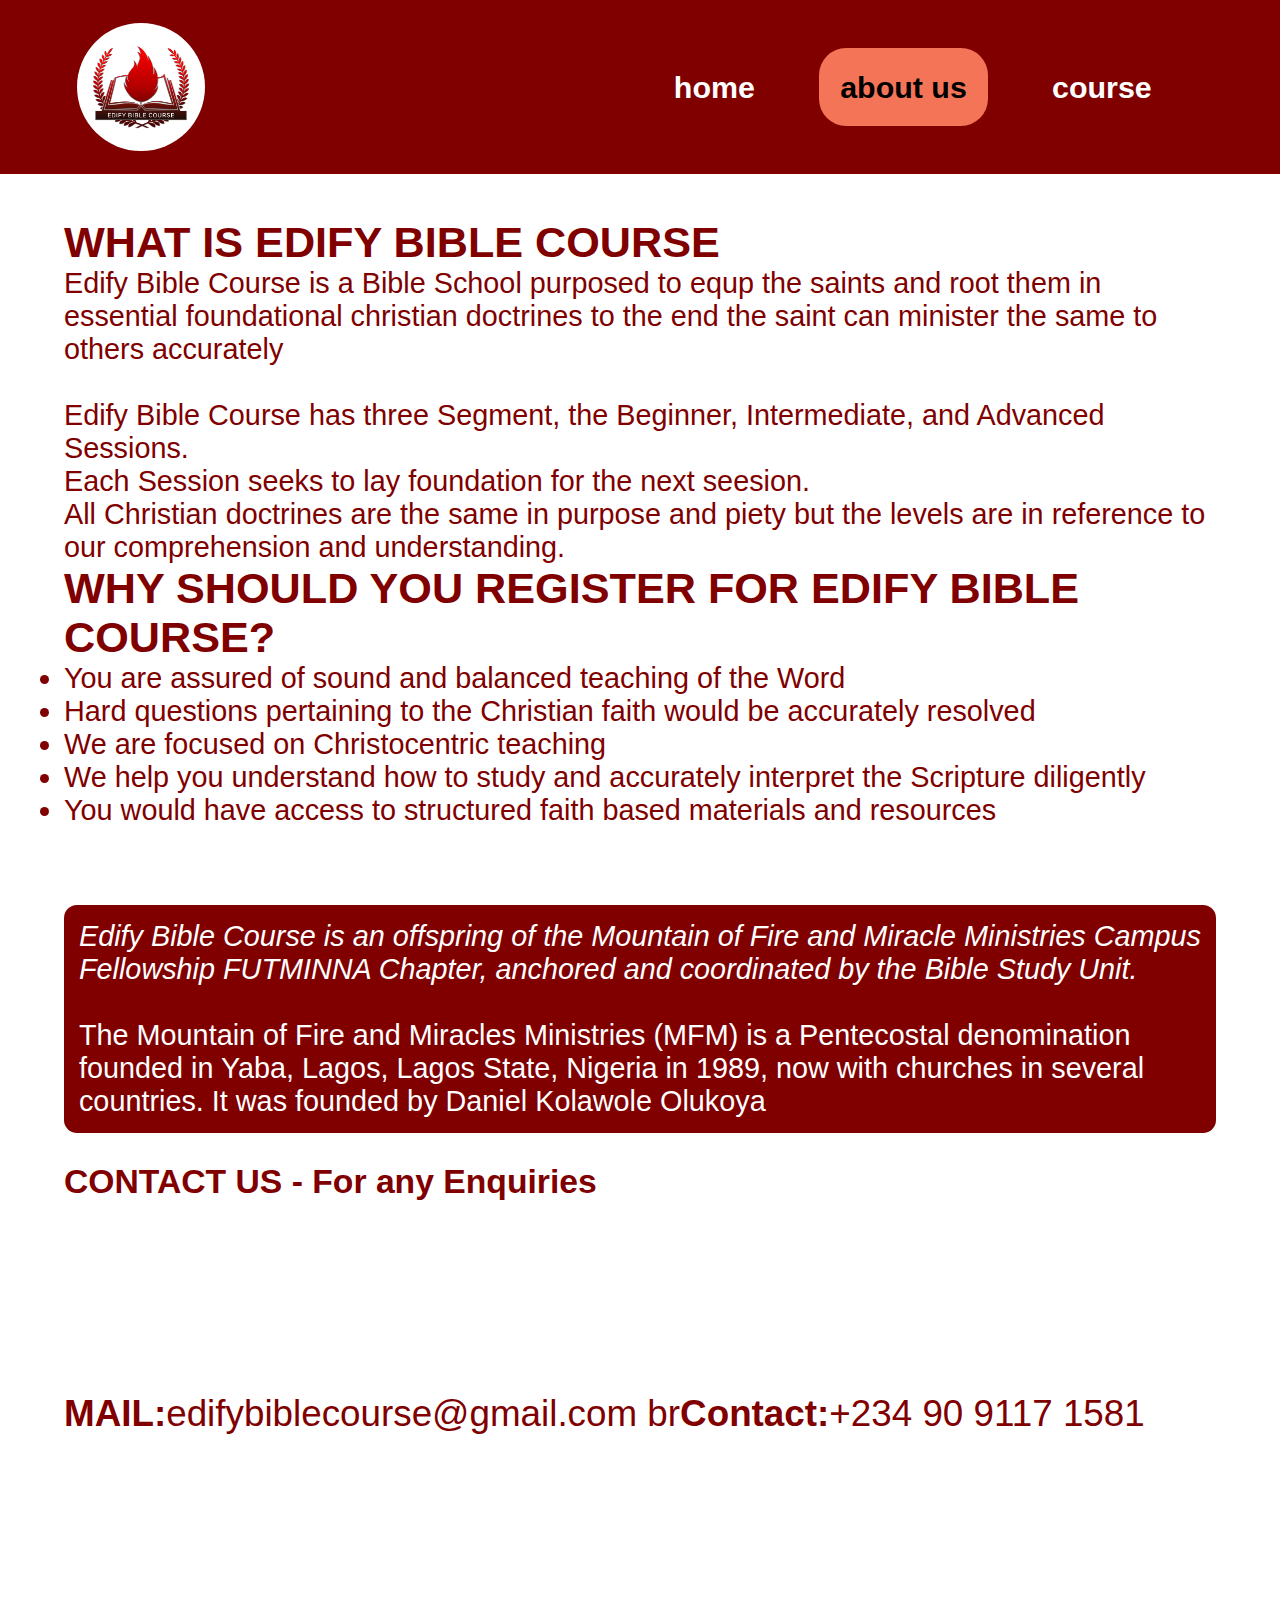
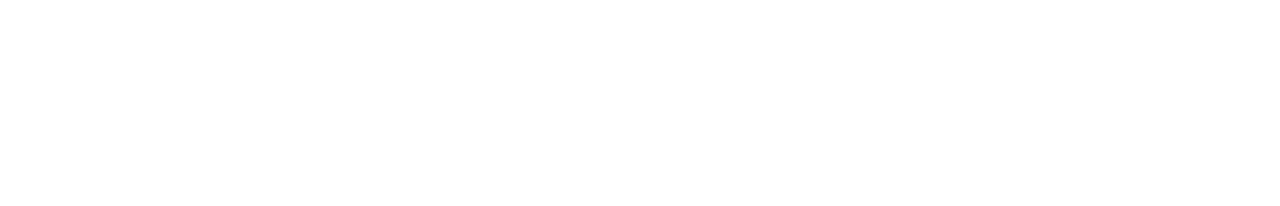
==== about.html @ a122b178 "Added all code files at once" ====
<!DOCTYPE html>
<html lang="en">
<head>
    <meta charset="UTF-8">
    <meta http-equiv="X-UA-Compatible" content="IE=edge">
    <meta name="viewport" content="width=device-width, initial-scale=1.0">
    <link rel="shortcut icon" href="logo.png" type="image/x-icon">
    <link rel="stylesheet" href="style.css">
    <title>About Us - We equip the saints to edify men</title>
</head>
<body>
    <main>
        <section class="nav">
            <nav>
                <input type="checkbox" id="nav-toggle">
                <div class="logo">
                    <img src="logo.png" alt="Edify Bible Course Logo">
                </div>
                <ul class="nav-links">
                    <li><a href="index.html" class="nav-list">home</a></li>
                    <li><a href="#about"  id="active" class="nav-list">about us</a></li>
                    <li><a href="#course" class="nav-list">course</a></li>
                </ul>
                <label for="nav-toggle" class="icon-burger">
                    <div class="line"></div>
                    <div class="line"></div>
                    <div class="line"></div>
                </label>
            </nav>
        </section>
        <section class="about-us">
            <div class="header">
                <h2>WHAT IS EDIFY BIBLE COURSE</h2>
                <p>Edify Bible Course is a Bible School purposed to equp the saints and root them in essential foundational christian doctrines to the end the saint can minister the same to others accurately</p><br>
                <p>Edify Bible Course has three Segment, the Beginner, Intermediate, and Advanced Sessions. <br>Each Session seeks to lay foundation for the next seesion. <br>All Christian doctrines are the same in purpose and piety but the levels are in reference to our comprehension and understanding.</p> 

                <h2>WHY SHOULD YOU REGISTER FOR EDIFY BIBLE COURSE?</h2>
                <ul>
                    <li>You are assured of sound and balanced teaching of the Word</li>
                    <li>Hard questions pertaining to the Christian faith would be accurately resolved</li>
                    <li>We are focused on Christocentric teaching</li>
                    <li>We help you understand how to study and accurately interpret the Scripture diligently</li>
                    <li>You would have access to structured faith based materials and resources</li>
                </ul>

                <div class="emphasis">
                    <em>Edify Bible Course is an offspring of the Mountain of Fire and Miracle Ministries Campus Fellowship FUTMINNA Chapter, anchored and coordinated by the Bible Study Unit. </em> <br> <br>
                    <p>The Mountain of Fire and Miracles Ministries (MFM) is a Pentecostal denomination founded in Yaba, Lagos, Lagos State, Nigeria in 1989, now with churches in several countries. It was founded by Daniel Kolawole Olukoya</p>  
                </div>
                <h3>CONTACT US - For any Enquiries</h3>
                <p class="contact"><b>MAIL:</b>edifybiblecourse@gmail.com   br <b>Contact: </b>+234 90 9117 1581</p>
            </div>
        </section>
    </main>

    
</body>
</html>
---- style.css ----
*{
    padding: 0;
    margin: 0;
}

html{
    scroll-behavior: smooth;
}

.demo-wrap {
    position: relative;
  }
  
  .demo-wrap:before {
    content: ' ';
    display: block;
    position: absolute;
    left: 0;
    top: 0;
    width: 100%;
    height: 100%;
    opacity: 0.9;
    /* background-image: url('bgimage.jpg'); */
    background-repeat: no-repeat;
    background-position: center;
    background-size: cover;
    background-attachment: fixed;
    filter: grayscale(100);
  }
  
  .demo-content {
    position: relative;
  }

.container{
    position: relative;
    margin-top: 100px;
}

body{
    background-color: white;
    font-family: poppins, sans-serif;
    color: maroon;
}

section{
    max-width: 144rem;
    width: 90%;
    height: 100%;
    padding: 1.5%;
    margin: 0 auto;
    display: flex;
    flex-direction: column;
    align-items: center;
    justify-items: center;
}

.hero{
    margin-top: 15rem;
    /* background-color: #bbb; */
    text-align: center;
    color: black;
}

.buttons{
    display: flex;
    flex-direction: row;
    align-items: center;
    justify-content: center;
    flex-basis: 50%;
}

.btn1, .btn2{
    padding: 2rem;
    font-size: 3rem;
    width: 100px;
}

.small-bg{
    display: none;
    position: absolute;
    width: 100%;
}
.small-bg img{
    max-width: 144rem;
    width: 100%;
    background-position: left center;
    background-repeat: no-repeat
}
.title{
    display: flex;
    flex-direction: column;
    font-size: 1.4rem;
    margin-top: 8rem;
}

.title p{
    font-size: 1.8rem;
    width: 100%;
    font-style: italic;
}

h1{
    font-size: 6rem;
    width: 100%;
    color:maroon;
    letter-spacing: 6px;
}

nav{
    font-size: 1.7rem;
    position: fixed;
    left: 0;
    right: 0;
    top: 0;
    padding: 1.7rem 6%;
    height: 120px;
    background-color: maroon;
    z-index: 99;
}


#active:hover{
    background-color: white;
    color: black;
}

.nav-links{
    float: right;
    padding: 0;
    margin: 0;
    width: 50%;
    height: 100%;
    display: flex;
    justify-content: space-around;
    align-items: center;
}

.nav-links li{
    list-style-type: none;
}

.nav-links a{
    display: block;
    font-weight: bold;
    text-decoration: none;
    color: white;
    /* background-color: rgba(41, 41, 34, 0.842); */
    border-radius: 1.7rem;
    padding: 0.7em;
    margin-right: 1.1rem ;
    font-size: 1.9rem;
    width: max-content;
}
nav .logo{
    font-family: "poppins", monospace;
    font-size: 1.8rem;
    float: left;
    width: 40%;
    height: 100%;
    color: #fff;
    display: flex;
    align-items: center;
    margin-top: 0.64rem;
}

.nav-list:hover{
    opacity: 0.8;
    transform: scale(5px);
    color: maroon;
    transition: color .4s ease-in-out;
    background-color: white;
}

#nav-toggle{
    position: absolute;
    top: -100px;
}


nav .icon-burger{
    display: none;
    position: absolute;
    right: 5%;
    top: 50%;
    transform: translateY(-50%);
}

.line{
    width: 30px;
    height: 5px;
    background-color: #fff;
    margin: 5px;
    border-radius: 3px;
}

.light{
    font-weight: 500;
    color:#f47458;
}

#active{
    background-color:#f47458;
    color: black;
}

@media screen and (max-width: 922px) {
    /* .logo{
        float: none;
        width: auto;
        display: flex;
        justify-content: center;
    } */

    section{
        height: 100vh;
    }

    .nav-links{
        float: none;
        position: fixed;
        z-index: 9;
        left: 0;
        right: 0;
        top: 100px;
        bottom: 100%;
        width: auto;
        height: auto;
        flex-direction: column;
        background-color: rgba(12, 12, 10, 0.459);
        overflow: hidden;
        transition: all .9s cubic-bezier(0.475, 0.885, 0.82, 1.375);
    }

    .nav-list{
        font-size: 20px;
    }

    nav :checked ~ .nav-links{
        bottom: 0;
    }

    nav .icon-burger{
        display: block;
    }

    nav :checked ~ .icon-burger .line:nth-child(1){
        transform: translatex(-10px);
    }

    nav :checked ~ .icon-burger .line:nth-child(2){
        display: none;
    }

    nav :checked ~ .icon-burger .line:nth-child(3){
        transform: translatex(10px);
    }
    .line{
        transition:all .5s ease-in-out;
    }
}



.buttons{
    display: flex;
    flex-direction: row;
    width: 150;
    margin: 4rem 0;
}

button{
    padding: 1.5rem;
    margin-right: 2rem;
    border-radius: 1.1rem;
    border: none;
    font-weight: bold;
    font-size: 1.8rem;
}

.btn-1{
    background-color: white
    color: white;
}

.btn-2{
    background-color:maroon;
    color: white;
}

.btn-2 a{
    text-decoration: none;
    color: #fff;
}

.btn-1:hover{
    opacity: 0.8;
    background-color:maroon;
    color: blanchedalmond;
    transition: all .6s ease-in-out;
    cursor: pointer;
}

.btn-2:hover{
    opacity: 0.8;
    background-color: #466eb6;
    color: black;
    transition: all .6s ease-in-out;
    cursor: pointer;
}

.illustration{
   width: 100%;
   margin: 0 auto;
}

.illustration img{
    max-width: 100%;
    width: 23rem;
    margin-left: 12rem;
    overflow: hidden;
}

@media screen and (max-width: 1250px){
    section{
        display: flex;
        flex-direction: column;
    }

    .illustration{
        display: none;
        transition: display .5s ease-out;
    }

}

@media screen and (min-width: 650px){
    .small-bg{
        display: block;
        height: 100%;
        overflow: hidden;
        opacity: 0.4;
        background-color: black;
        filter: blur(6px);
        transition: opacity .6s ease-in-out;
    }
}


#about{
    display: flex;
    flex-direction: column;
    height: 100%;
    position: relative;
    top: 200px;
    justify-content: center;
    padding-bottom: 2rem;
}

.heading{
    display: flex;
    justify-content: center;
    font-size: 2.3rem;
    font-weight: bold;
    margin: 5rem 0;
}

.heading h3::before{
    position: absolute;
    left: 0;
    content: "";
    width: 7rem;
    height: 3px;
    background-color: darkgoldenrod;
    animation-name: elongate;
    animation-duration: 4s;
    animation-iteration-count: infinite;
}

@keyframes elongate{
    0%{
        width: 14rem;
        transition: all .5s ease-in-out;
    }

    50%{
        width: 25rem;
        transition: all .5s ease-in-out;
    }
    100%{
        width: 7rem;
        transition: all .5s ease-in-out;
    }
}

.about-us{
    display: flex;
    flex-direction: row;
    justify-content: center;
    align-items: center;
}

.flex-items{
    flex-basis: 33.3%;
    padding: 1.5rem;
    margin: 0 1.7rem;
    max-width: 20rem;
    background-color:#f47458;
    border-radius: 1.5rem;
    display: flex;
    flex-direction: column;
    justify-content: center;
    align-items: center;
}

/* .flex-items:nth-child(odd){
    background-color: rgba(26, 24, 24, 0.781);
} */

.flex-items img{
    width: 70%;
    margin-bottom: 2rem;
    border: none;
}

.flex-items p{
    border-top: 2px solid black;
    width: 100%;
}

@media screen and (max-width: 768px){
    .about-us{
        display: grid;
        grid-template-columns: 1fr;
        grid-template-rows: repeat(3, 1fr);
    }

    .flex-items{
        width: 60%;
        margin: 1.3rem auto;
    }
}

.logo img{
    width: 100%;
    max-width: 8rem;
    background-color: white;
    border-radius: 50%;
    margin-bottom: 1.3rem;
}

.about{
    width: 100%;
    font-size: 2rem;
    display: flex;
    margin: 0 auto;
}

.about h3{
    margin-bottom: 1.6rem;
}

.about ul li{
    margin-bottom: 7px;
}


.about-us{
    margin: 10rem auto;
    font-size: 1.8rem;
}

.emphasis{
    margin-top: 4.9rem;
    background-color: maroon;
    color: #fff;
    border-radius: 13px;
    padding: 1.3%;
    margin-bottom: 1.9rem;
}

.contact{
    font-size: 2.3rem;
}

.contact{
    margin: 12rem auto;
    display: flex;
    flex-direction: row;
    justify-items: center;
    align-items: center;
}

.card{
    flex-basis: 33.3%;
    background-color: #f47458;
    border-radius: 3rem;
    padding: 3%;
    margin-right: 1.4rem;
    width: 100%;
    height: 47rem;
}

.card h2{
    margin-bottom: 2rem;
}

.beginner button{
    margin-top: 4rem;
}

@media screen and (max-width: 1250px){
    .contact{
        display: flex;
        flex-direction: column;
        width: 70%;
    }
    .card{
        margin: 3rem 0;
        padding: 2.5rem;
    }
}
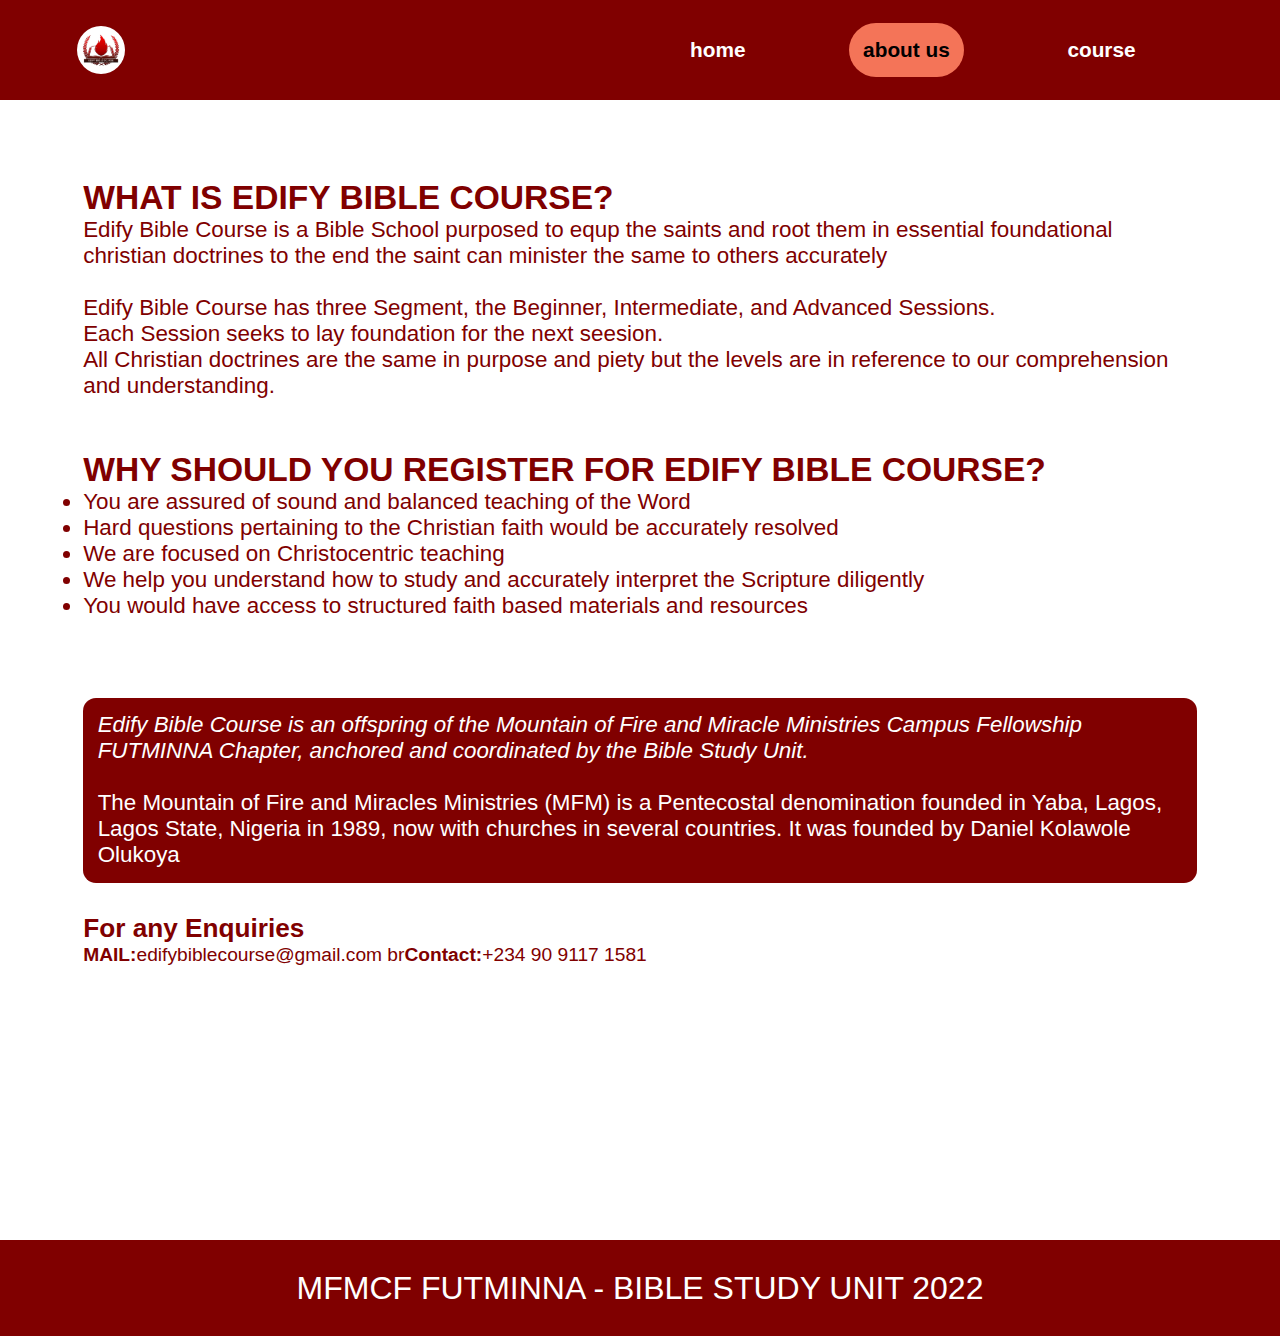
==== commit 48b0c2ca: "Changed nav to div from section, and reduced size of fonts" ====
--- a/about.html
+++ b/about.html
@@ -10,7 +10,7 @@
 </head>
 <body>
     <main>
-        <section class="nav">
+        <div class="nav">
             <nav>
                 <input type="checkbox" id="nav-toggle">
                 <div class="logo">
@@ -27,13 +27,13 @@
                     <div class="line"></div>
                 </label>
             </nav>
-        </section>
+        </div>
         <section class="about-us">
             <div class="header">
-                <h2>WHAT IS EDIFY BIBLE COURSE</h2>
+                <h2>WHAT IS EDIFY BIBLE COURSE?</h2>
                 <p>Edify Bible Course is a Bible School purposed to equp the saints and root them in essential foundational christian doctrines to the end the saint can minister the same to others accurately</p><br>
                 <p>Edify Bible Course has three Segment, the Beginner, Intermediate, and Advanced Sessions. <br>Each Session seeks to lay foundation for the next seesion. <br>All Christian doctrines are the same in purpose and piety but the levels are in reference to our comprehension and understanding.</p> 
-
+                <br><br>
                 <h2>WHY SHOULD YOU REGISTER FOR EDIFY BIBLE COURSE?</h2>
                 <ul>
                     <li>You are assured of sound and balanced teaching of the Word</li>
@@ -47,10 +47,13 @@
                     <em>Edify Bible Course is an offspring of the Mountain of Fire and Miracle Ministries Campus Fellowship FUTMINNA Chapter, anchored and coordinated by the Bible Study Unit. </em> <br> <br>
                     <p>The Mountain of Fire and Miracles Ministries (MFM) is a Pentecostal denomination founded in Yaba, Lagos, Lagos State, Nigeria in 1989, now with churches in several countries. It was founded by Daniel Kolawole Olukoya</p>  
                 </div>
-                <h3>CONTACT US - For any Enquiries</h3>
+                <h3>For any Enquiries</h3>
                 <p class="contact"><b>MAIL:</b>edifybiblecourse@gmail.com   br <b>Contact: </b>+234 90 9117 1581</p>
             </div>
         </section>
+        <div class="footer">
+            <p>MFMCF FUTMINNA - BIBLE STUDY UNIT 2022</p>
+        </div>
     </main>
 
     
--- a/style.css
+++ b/style.css
@@ -1,6 +1,7 @@
 *{
     padding: 0;
     margin: 0;
+    box-sizing: border-box;
 }
 
 html{
@@ -56,7 +57,7 @@
 }
 
 .hero{
-    margin-top: 15rem;
+    margin-top: 1rem;
     /* background-color: #bbb; */
     text-align: center;
     color: black;
@@ -91,30 +92,30 @@
     display: flex;
     flex-direction: column;
     font-size: 1.4rem;
-    margin-top: 8rem;
+    margin-top: 4rem;
 }
 
 .title p{
-    font-size: 1.8rem;
+    font-size: 1.3rem;
     width: 100%;
     font-style: italic;
 }
 
 h1{
-    font-size: 6rem;
+    font-size: 3rem;
     width: 100%;
     color:maroon;
     letter-spacing: 6px;
 }
 
 nav{
-    font-size: 1.7rem;
+    font-size: 1.1rem;
     position: fixed;
     left: 0;
     right: 0;
     top: 0;
     padding: 1.7rem 6%;
-    height: 120px;
+    height: 100px;
     background-color: maroon;
     z-index: 99;
 }
@@ -149,7 +150,7 @@
     border-radius: 1.7rem;
     padding: 0.7em;
     margin-right: 1.1rem ;
-    font-size: 1.9rem;
+    font-size: 1.3rem;
     width: max-content;
 }
 nav .logo{
@@ -265,7 +266,7 @@
 .buttons{
     display: flex;
     flex-direction: row;
-    width: 150;
+    width: 100;
     margin: 4rem 0;
 }
 
@@ -275,7 +276,7 @@
     border-radius: 1.1rem;
     border: none;
     font-weight: bold;
-    font-size: 1.8rem;
+    font-size: 1.2rem;
 }
 
 .btn-1{
@@ -443,7 +444,7 @@
 
 .logo img{
     width: 100%;
-    max-width: 8rem;
+    max-width: 3rem;
     background-color: white;
     border-radius: 50%;
     margin-bottom: 1.3rem;
@@ -451,7 +452,7 @@
 
 .about{
     width: 100%;
-    font-size: 2rem;
+    font-size: 1.2rem;
     display: flex;
     margin: 0 auto;
 }
@@ -467,7 +468,7 @@
 
 .about-us{
     margin: 10rem auto;
-    font-size: 1.8rem;
+    font-size: 1.4rem;
 }
 
 .emphasis{
@@ -480,15 +481,12 @@
 }
 
 .contact{
-    font-size: 2.3rem;
+    font-size: 1.2rem;
 }
 
 .contact{
-    margin: 12rem auto;
     display: flex;
     flex-direction: row;
-    justify-items: center;
-    align-items: center;
 }
 
 .card{
@@ -501,6 +499,21 @@
     height: 47rem;
 }
 
+.footer{
+    position: relative;
+    width: 100%;
+    height: 6rem;
+    background-color: maroon;
+    display: flex;
+    justify-content: center;
+    align-items: center;
+    text-align: center;
+    z-index: 999;
+    color: #fff;
+    top: 95px;
+    font-size: 2rem;
+}
+
 .card h2{
     margin-bottom: 2rem;
 }
@@ -519,5 +532,31 @@
         margin: 3rem 0;
         padding: 2.5rem;
     }
-}
-
+
+}
+
+@media screen and (max-width: 912px){
+   .hero{
+        margin: 14rem auto;
+        /* background-color: #f47458; */
+        height: 70%;
+    }
+    .button, .title{
+        display: flex;
+        flex-direction: column;
+    }
+
+    .about{
+        padding: 0 3%;
+        width: 80%;
+    }
+
+    .nav{
+        margin-bottom: 0;
+    }
+
+    .about-us{
+        padding: 4%;
+    }
+}
+
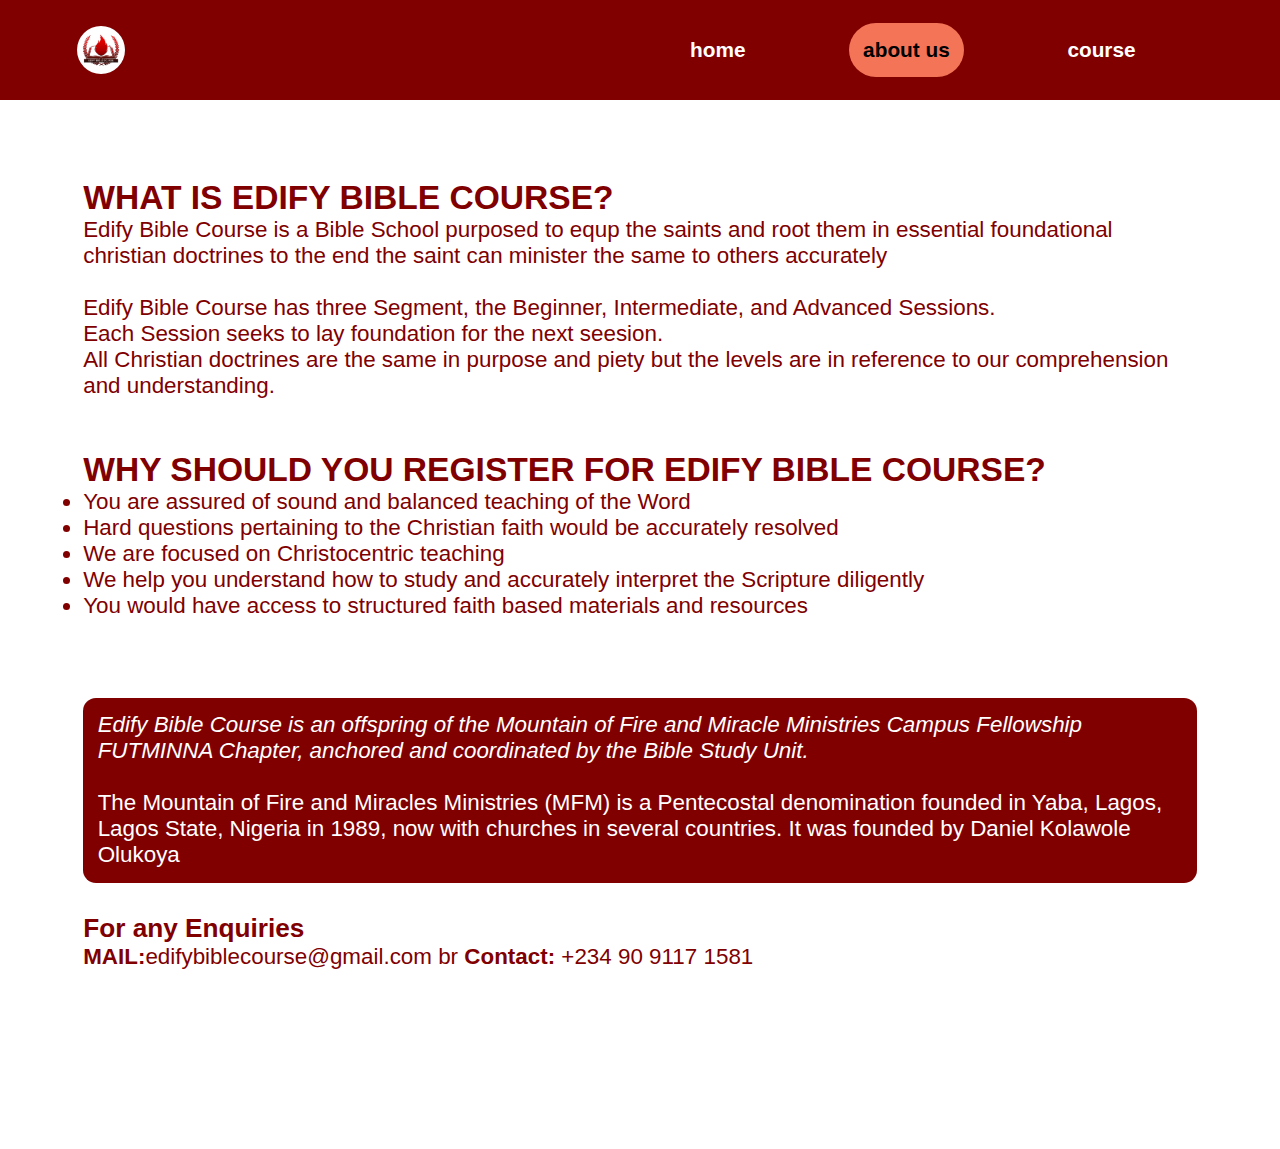
==== commit 2133d976: "Added all files" ====
--- a/about.html
+++ b/about.html
@@ -18,8 +18,8 @@
                 </div>
                 <ul class="nav-links">
                     <li><a href="index.html" class="nav-list">home</a></li>
-                    <li><a href="#about"  id="active" class="nav-list">about us</a></li>
-                    <li><a href="#course" class="nav-list">course</a></li>
+                    <li><a href="about.html"  id="active" class="nav-list">about us</a></li>
+                    <li><a href="course.html" class="nav-list">course</a></li>
                 </ul>
                 <label for="nav-toggle" class="icon-burger">
                     <div class="line"></div>
@@ -51,9 +51,9 @@
                 <p class="contact"><b>MAIL:</b>edifybiblecourse@gmail.com   br <b>Contact: </b>+234 90 9117 1581</p>
             </div>
         </section>
-        <div class="footer">
+        <!-- <div class="footer">
             <p>MFMCF FUTMINNA - BIBLE STUDY UNIT 2022</p>
-        </div>
+        </div> -->
     </main>
 
     
--- a/style.css
+++ b/style.css
@@ -480,13 +480,12 @@
     margin-bottom: 1.9rem;
 }
 
-.contact{
-    font-size: 1.2rem;
-}
-
-.contact{
+
+.course{
     display: flex;
     flex-direction: row;
+    font-size: 1.8rem;
+    margin: 15rem auto;
 }
 
 .card{
@@ -499,8 +498,8 @@
     height: 47rem;
 }
 
-.footer{
-    position: relative;
+/* .footer{
+    position: absolute;
     width: 100%;
     height: 6rem;
     background-color: maroon;
@@ -512,7 +511,7 @@
     color: #fff;
     top: 95px;
     font-size: 2rem;
-}
+} */
 
 .card h2{
     margin-bottom: 2rem;
@@ -523,14 +522,16 @@
 }
 
 @media screen and (max-width: 1250px){
-    .contact{
+    .course{
         display: flex;
         flex-direction: column;
         width: 70%;
+        margin-top: 6rem;
     }
     .card{
         margin: 3rem 0;
         padding: 2.5rem;
+        height: 15rem;
     }
 
 }
@@ -558,5 +559,6 @@
     .about-us{
         padding: 4%;
     }
-}
-
+
+}
+
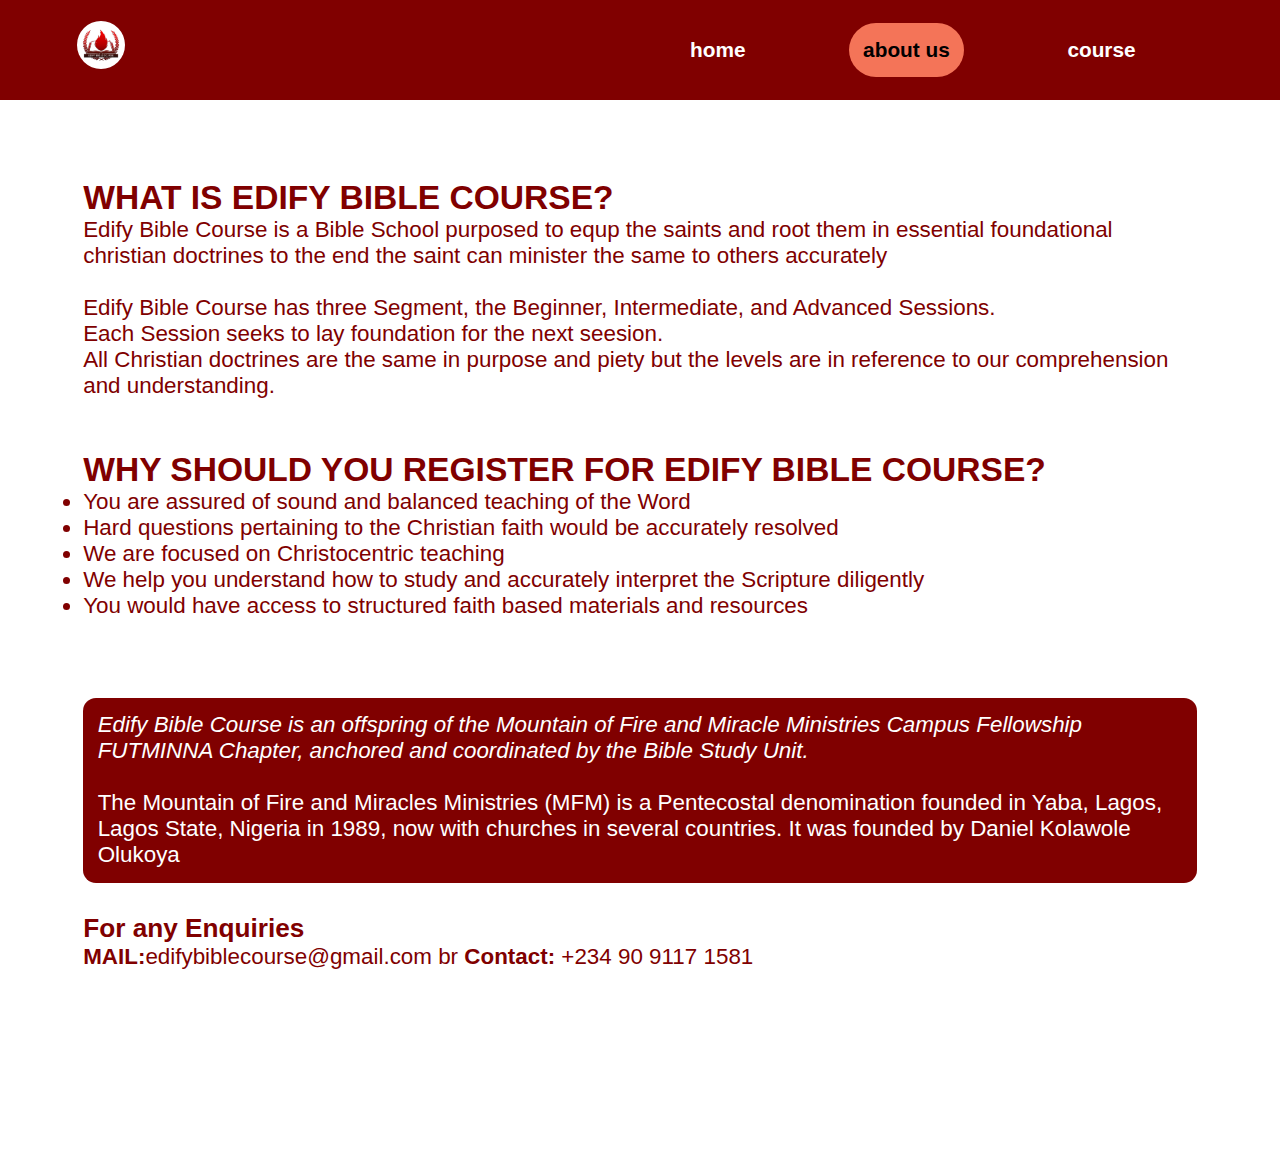
==== commit 67371758: "Added link to logo" ====
--- a/about.html
+++ b/about.html
@@ -13,8 +13,8 @@
         <div class="nav">
             <nav>
                 <input type="checkbox" id="nav-toggle">
-                <div class="logo">
-                    <img src="logo.png" alt="Edify Bible Course Logo">
+                <div class="logo"><a href="index.html">
+                    <img src="logo.png" alt="Edify Bible Course Logo"></a>
                 </div>
                 <ul class="nav-links">
                     <li><a href="index.html" class="nav-list">home</a></li>
--- a/style.css
+++ b/style.css
@@ -57,7 +57,7 @@
 }
 
 .hero{
-    margin-top: 1rem;
+    margin-top: 12rem;
     /* background-color: #bbb; */
     text-align: center;
     color: black;
@@ -289,9 +289,13 @@
     color: white;
 }
 
-.btn-2 a{
+button a{
     text-decoration: none;
-    color: #fff;
+    color: white
+}
+
+.btn-1 a{
+    color: #466eb6;
 }
 
 .btn-1:hover{
@@ -484,7 +488,7 @@
 .course{
     display: flex;
     flex-direction: row;
-    font-size: 1.8rem;
+    font-size: 1.4rem;
     margin: 15rem auto;
 }
 
@@ -495,7 +499,7 @@
     padding: 3%;
     margin-right: 1.4rem;
     width: 100%;
-    height: 47rem;
+    height: 30rem;
 }
 
 /* .footer{
@@ -531,14 +535,16 @@
     .card{
         margin: 3rem 0;
         padding: 2.5rem;
-        height: 15rem;
+        height: max-content;
+        width: fit-content;
     }
 
 }
 
 @media screen and (max-width: 912px){
    .hero{
-        margin: 14rem auto;
+        display: block;
+        margin: 12rem auto;
         /* background-color: #f47458; */
         height: 70%;
     }
@@ -547,6 +553,12 @@
         flex-direction: column;
     }
 
+    
+    button{
+        width: fit-content;
+        margin: 0 auto;
+    }
+
     .about{
         padding: 0 3%;
         width: 80%;
@@ -558,7 +570,9 @@
 
     .about-us{
         padding: 4%;
-    }
-
-}
-
+        width: 70%;
+        font-size: 1.1rem;
+    }
+
+}
+
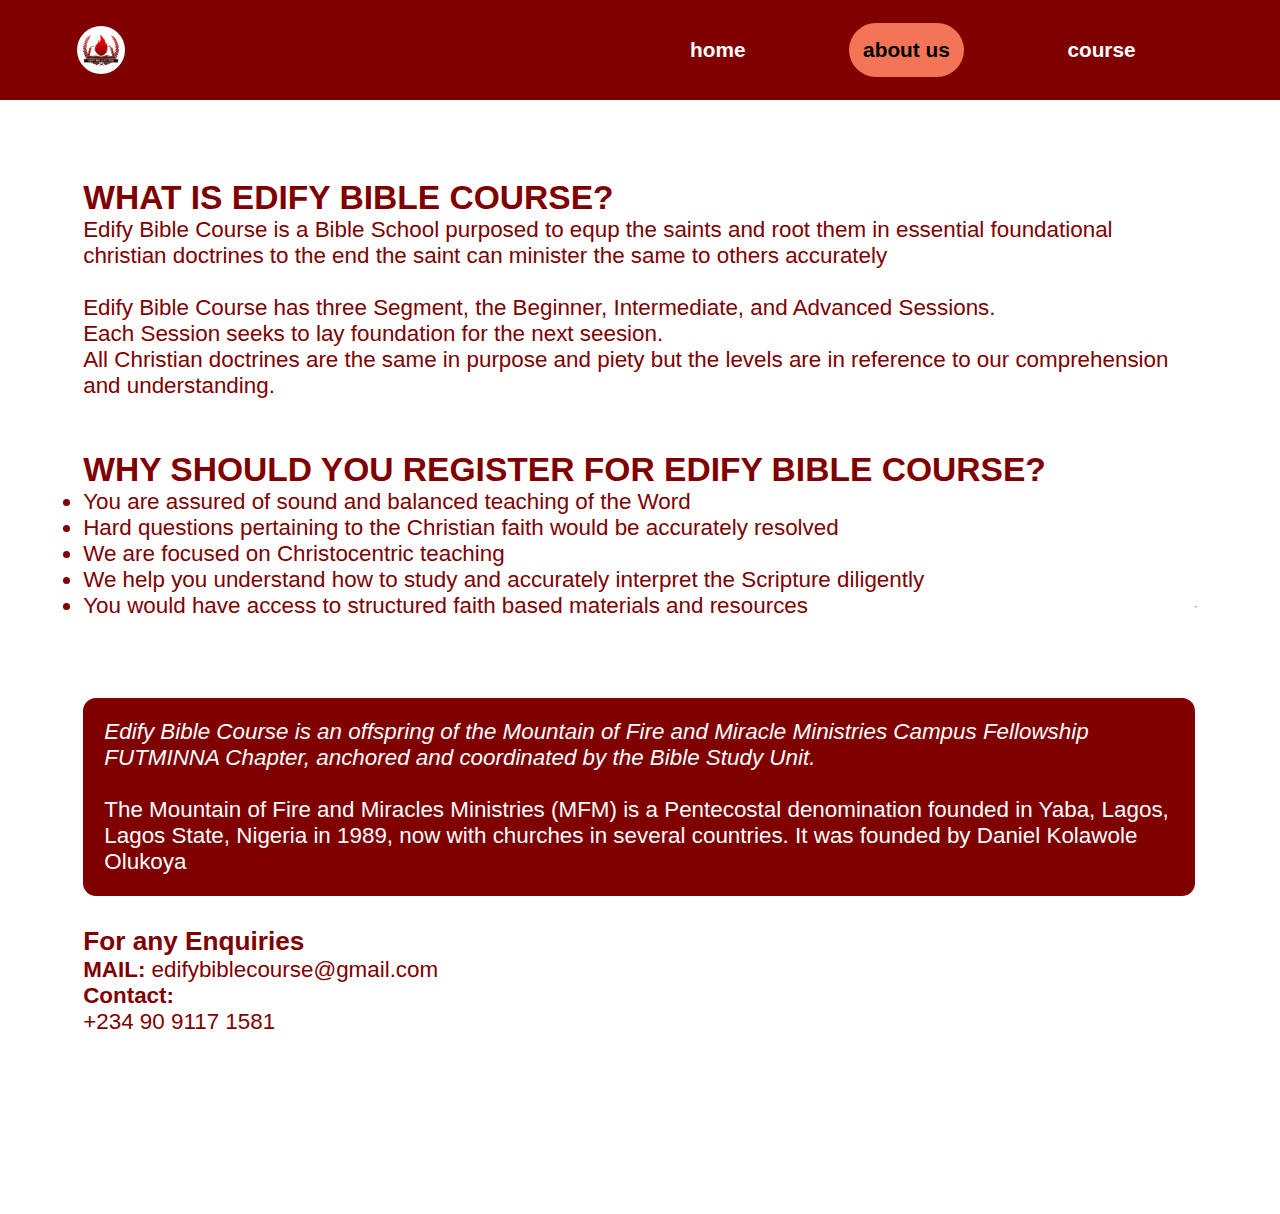
==== commit 38ae5bcc: "Editing" ====
--- a/about.html
+++ b/about.html
@@ -13,7 +13,7 @@
         <div class="nav">
             <nav>
                 <input type="checkbox" id="nav-toggle">
-                <div class="logo"><a href="index.html">
+                <div class="logo"><a href="index.html"></a>
                     <img src="logo.png" alt="Edify Bible Course Logo"></a>
                 </div>
                 <ul class="nav-links">
@@ -48,8 +48,9 @@
                     <p>The Mountain of Fire and Miracles Ministries (MFM) is a Pentecostal denomination founded in Yaba, Lagos, Lagos State, Nigeria in 1989, now with churches in several countries. It was founded by Daniel Kolawole Olukoya</p>  
                 </div>
                 <h3>For any Enquiries</h3>
-                <p class="contact"><b>MAIL:</b>edifybiblecourse@gmail.com   br <b>Contact: </b>+234 90 9117 1581</p>
+                <p class="contact"><b>MAIL:</b> edifybiblecourse@gmail.com   <br> <b>Contact: </b> <br>+234 90 9117 1581</p>
             </div>
+            <br><br><br> <hr>
         </section>
         <!-- <div class="footer">
             <p>MFMCF FUTMINNA - BIBLE STUDY UNIT 2022</p>
--- a/style.css
+++ b/style.css
@@ -280,7 +280,7 @@
 }
 
 .btn-1{
-    background-color: white
+    background-color: white;
     color: white;
 }
 
@@ -480,7 +480,7 @@
     background-color: maroon;
     color: #fff;
     border-radius: 13px;
-    padding: 1.3%;
+    padding: 1.9%;
     margin-bottom: 1.9rem;
 }
 
